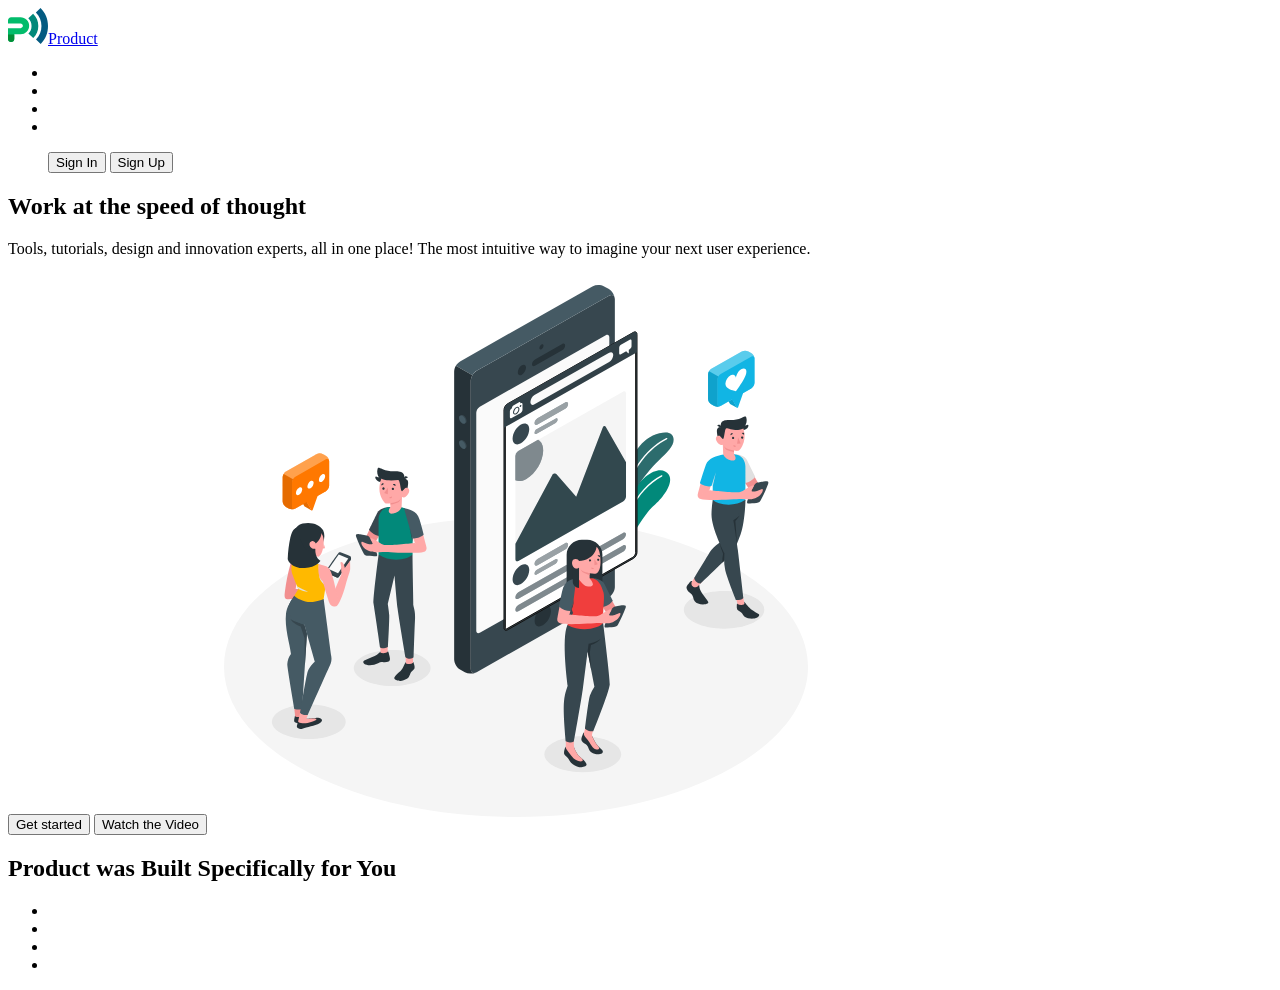
==== index.html @ c52ff83d "start" ====
<!DOCTYPE html>
<html lang="en">
  <head>
    <meta charset="UTF-8" />
    <meta name="viewport" content="width=h, initial-scale=1.0" />
    <title>Buisnes promotion</title>
    <link rel="stylesheet" href="./css/styles.css" />
  </head>
  <body>
    <header>
      <a href="./index.html"
        ><img
          src="./images/logo/logo.svg"
          alt="logo"
          width="40"
          height="36"
        />Product</a
      >
      <nav>
        <ul>
          <li><a href="./index.html"></a></li>
          <li><a href=""></a></li>
          <li><a href=""></a></li>
          <li><a href=""></a></li>
        </ul>
      </nav>
      <ul>
        <button type="button">Sign In</button>
        <button type="button">Sign Up</button>
      </ul>
    </header>

    <main>
      <!-- #region main banner -->
      <section>
        <h1>Work at the speed of thought</h1>
        <p>
          Tools, tutorials, design and innovation experts, all in one place! The
          most intuitive way to imagine your next user experience.
        </p>
        <button type="button">Get started</button>
        <button type="button">Watch the Video</button>
        <img
          src="./images/main banner.svg"
          alt="people use gadgets to communicate"
          width="610"
          height="555"
        />
      </section>
      <!-- #andregion main banner -->

      <!-- #region product for you -->
      <section>
        <h2>Product was Built Specifically for You</h2>
        <ul>
          <li></li>
          <li></li>
          <li></li>
          <li></li>
        </ul>
      </section>
      <!-- #andregion product for you -->
    </main>

    <footer></footer>
  </body>
</html>
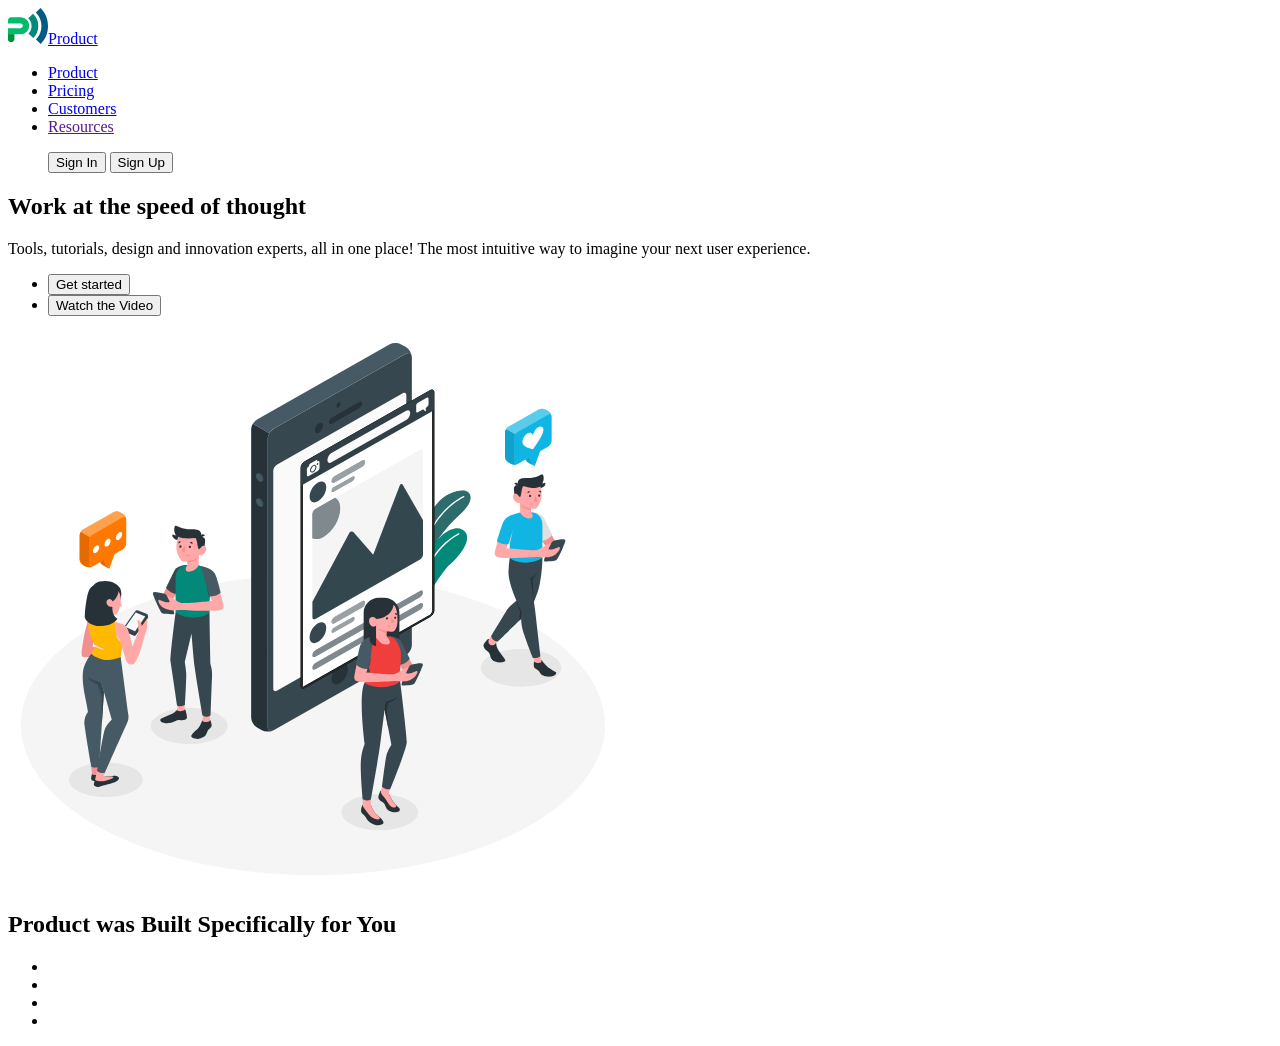
==== commit b8be4b11: "html changed" ====
--- a/index.html
+++ b/index.html
@@ -18,10 +18,10 @@
       >
       <nav>
         <ul>
-          <li><a href="./index.html"></a></li>
-          <li><a href=""></a></li>
-          <li><a href=""></a></li>
-          <li><a href=""></a></li>
+          <li><a href="./index.html">Product</a></li>
+          <li><a href="./pricing.html">Pricing</a></li>
+          <li><a href="./customer.html">Customers</a></li>
+          <li><a href="">Resources</a></li>
         </ul>
       </nav>
       <ul>
@@ -38,16 +38,18 @@
           Tools, tutorials, design and innovation experts, all in one place! The
           most intuitive way to imagine your next user experience.
         </p>
-        <button type="button">Get started</button>
-        <button type="button">Watch the Video</button>
+        <ul>
+          <li><button type="button">Get started</button></li>
+          <li><button type="button">Watch the Video</button></li>
+        </ul>
         <img
           src="./images/main banner.svg"
-          alt="people use gadgets to communicate"
+          alt="hero-img"
           width="610"
           height="555"
         />
       </section>
-      <!-- #andregion main banner -->
+      <!-- #endregion main banner -->
 
       <!-- #region product for you -->
       <section>
@@ -59,7 +61,7 @@
           <li></li>
         </ul>
       </section>
-      <!-- #andregion product for you -->
+      <!-- #endregion product for you -->
     </main>
 
     <footer></footer>
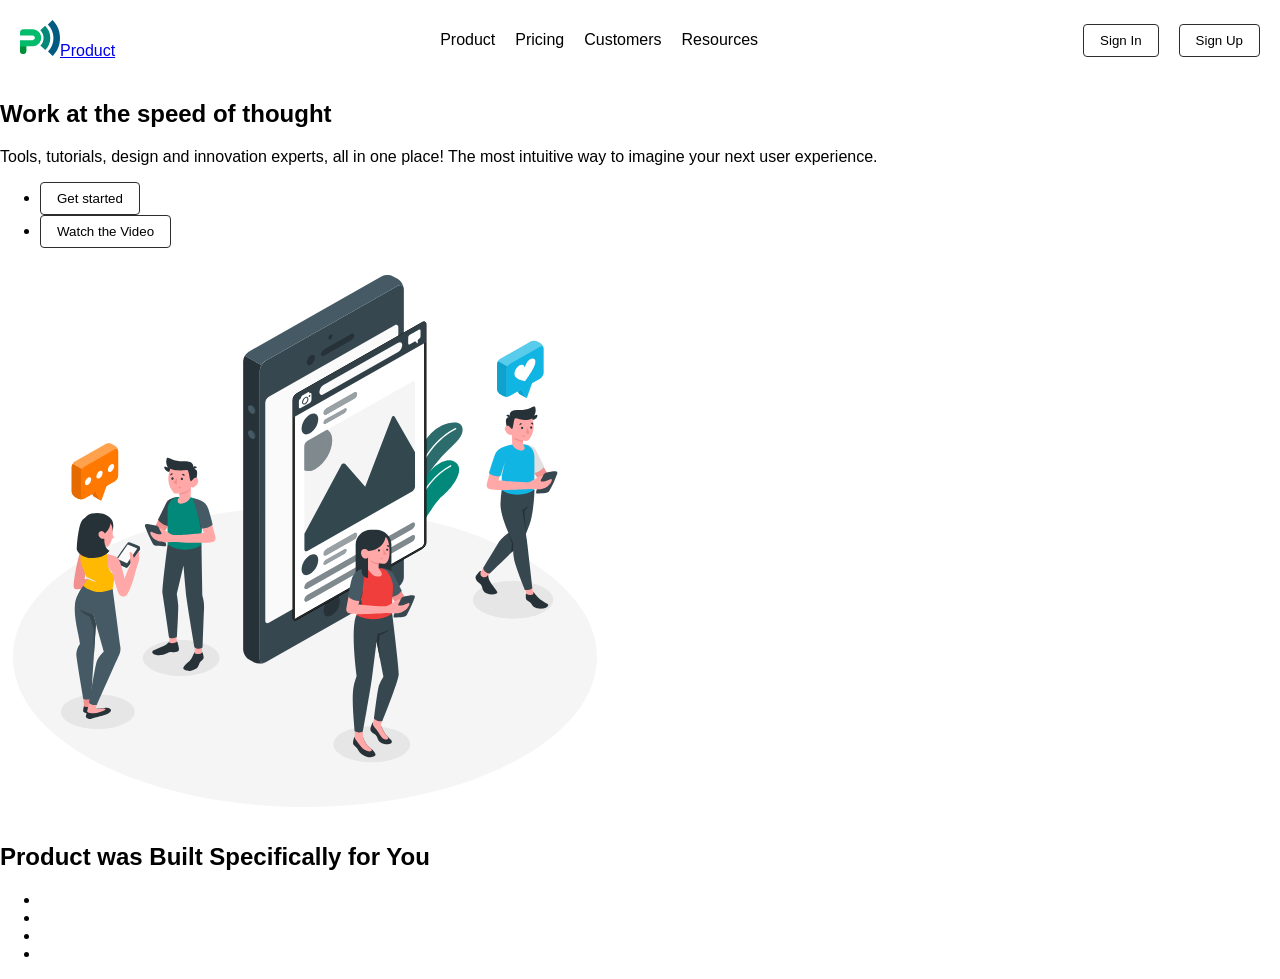
==== commit d4479f11: "Improve layout structure and add basic styling" ====
--- a/index.html
+++ b/index.html
@@ -2,8 +2,11 @@
 <html lang="en">
   <head>
     <meta charset="UTF-8" />
-    <meta name="viewport" content="width=h, initial-scale=1.0" />
-    <title>Buisnes promotion</title>
+    <meta
+      name="viewport"
+      content="width=device-width, initial-scale=1.0"
+    />
+    <title>Business Promotion</title>
     <link rel="stylesheet" href="./css/styles.css" />
   </head>
   <body>
@@ -17,16 +20,16 @@
         />Product</a
       >
       <nav>
-        <ul>
+        <ul class="site-nav">
           <li><a href="./index.html">Product</a></li>
           <li><a href="./pricing.html">Pricing</a></li>
           <li><a href="./customer.html">Customers</a></li>
           <li><a href="">Resources</a></li>
         </ul>
       </nav>
-      <ul>
-        <button type="button">Sign In</button>
-        <button type="button">Sign Up</button>
+      <ul class="auth-nav">
+        <li><button type="button">Sign In</button></li>
+        <li><button type="button">Sign Up</button></li>
       </ul>
     </header>
 
--- a/css/styles.css
+++ b/css/styles.css
@@ -0,0 +1,38 @@
+body {
+  margin: 0;
+  font-family: Arial, sans-serif;
+}
+
+header {
+  display: flex;
+  justify-content: space-between;
+  align-items: center;
+  padding: 20px;
+}
+
+.site-nav,
+.auth-nav {
+  display: flex;
+  list-style: none;
+  margin: 0;
+  padding: 0;
+  gap: 20px;
+}
+
+.site-nav a {
+  text-decoration: none;
+  color: inherit;
+}
+
+button {
+  cursor: pointer;
+  padding: 8px 16px;
+  border: 1px solid #2d2d2d;
+  background-color: transparent;
+  border-radius: 4px;
+}
+
+button:hover {
+  background-color: #2d2d2d;
+  color: #fff;
+}
